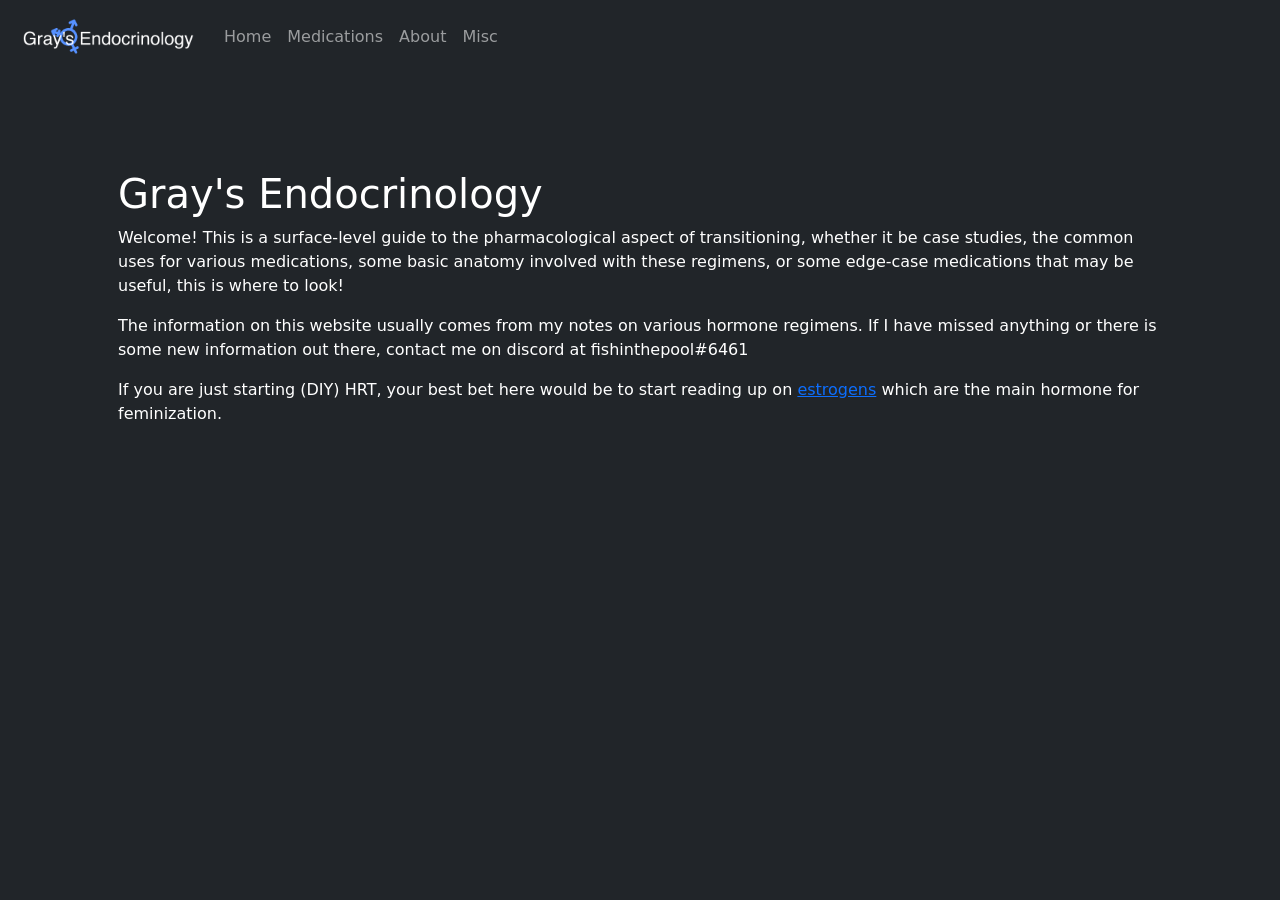
==== index.html @ 849a2ed6 "Consistent Header" ====
<html lang="en">
    <link href="https://cdn.jsdelivr.net/npm/bootstrap@5.2.1/dist/css/bootstrap.min.css" rel="stylesheet">
    <script src="https://cdn.jsdelivr.net/npm/bootstrap@5.2.1/dist/js/bootstrap.bundle.min.js"></script>
    <!--The hex code for the accent is #5691FF !-->
    <head>
        <title>Gray's Endocrinology</title>
        <meta charset="utf-8">
        <meta name="viewport" content="width=device-width, initial-scale=1">
        <script language="javascript" type="text/javascript" src="jquery-3.6.1.min.js"></script>
    </head>
  
    <body class="bg-dark">
        <div id="header"></div>
        <script language="javascript" type="text/javascript">
            $(document).ready(function() {
                $("#header").load("header.html");
            });
        </script>
        

        <div class="container p-5 my-5 text-white">
            <h1>Gray's Endocrinology</h1>
            <p>Welcome! This is a surface-level guide to the pharmacological aspect of transitioning, whether it be case studies, the common uses for various medications, some basic anatomy involved with these regimens, or some edge-case medications that may be useful, this is where to look!</p>
            <p>The information on this website usually comes from my notes on various hormone regimens. If I have missed anything or there is some new information out there, contact me on discord at fishinthepool#6461</p>
            <p>If you are just starting (DIY) HRT, your best bet here would be to start reading up on <a href="estrogen-basic.html">estrogens</a> which are the main hormone for feminization.</p>
                        
        </div>
       
    </body>


</html>
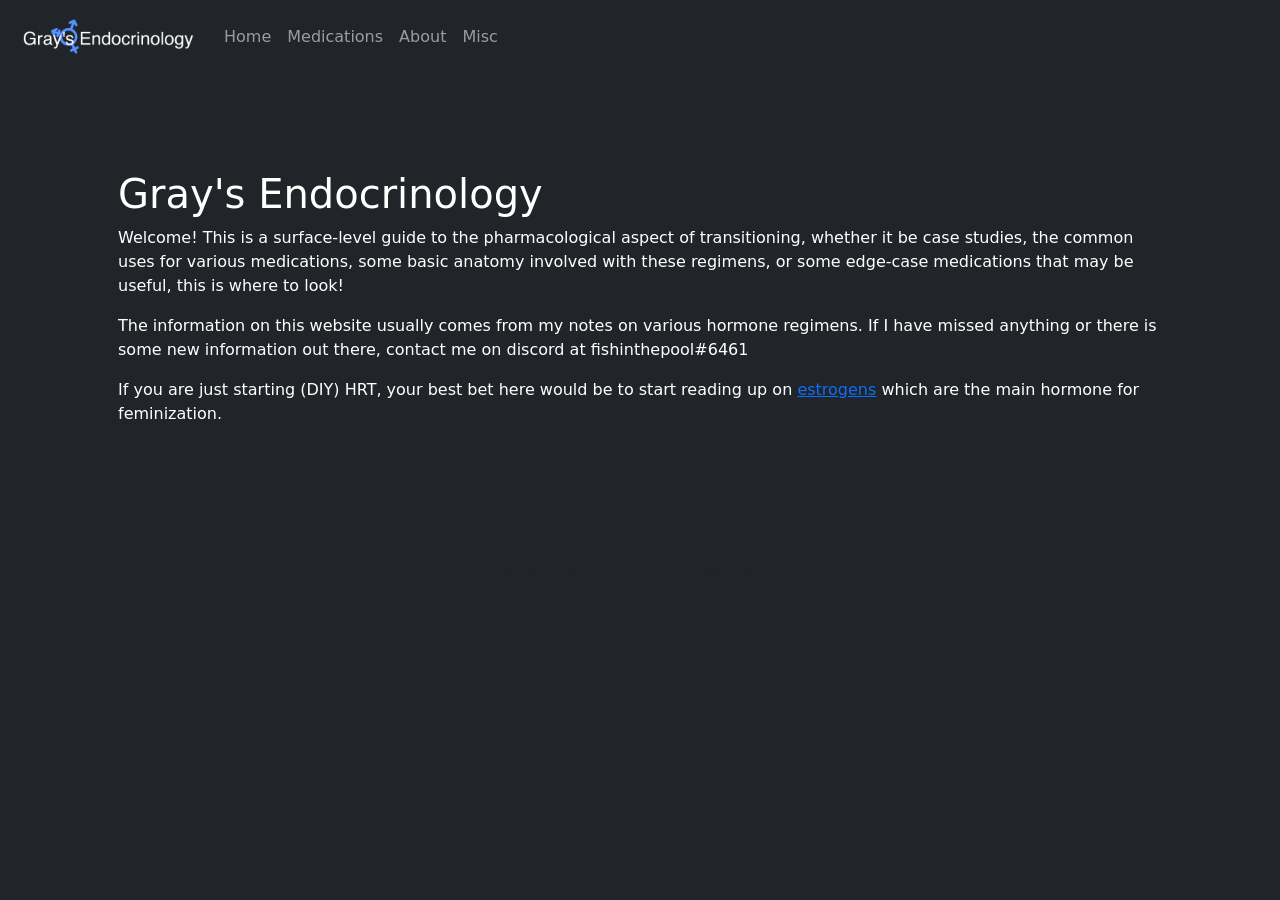
==== commit 294b4f82: "Fixes" ====
--- a/index.html
+++ b/index.html
@@ -6,14 +6,14 @@
         <title>Gray's Endocrinology</title>
         <meta charset="utf-8">
         <meta name="viewport" content="width=device-width, initial-scale=1">
-        <script language="javascript" type="text/javascript" src="jquery-3.6.1.min.js"></script>
+        <script language="javascript" type="text/javascript" src="scripts/jquery-3.6.1.min.js"></script>
     </head>
   
     <body class="bg-dark">
         <div id="header"></div>
         <script language="javascript" type="text/javascript">
             $(document).ready(function() {
-                $("#header").load("header.html");
+                $("#header").load("template/header.html");
             });
         </script>
         
@@ -25,7 +25,12 @@
             <p>If you are just starting (DIY) HRT, your best bet here would be to start reading up on <a href="estrogen-basic.html">estrogens</a> which are the main hormone for feminization.</p>
                         
         </div>
-       
+        <div id="footer"></div>
+        <script language="javascript" type="text/javascript">
+            $(document).ready(function() {
+                $("#footer").load("template/footer.html");
+            });
+        </script>
     </body>
 
 
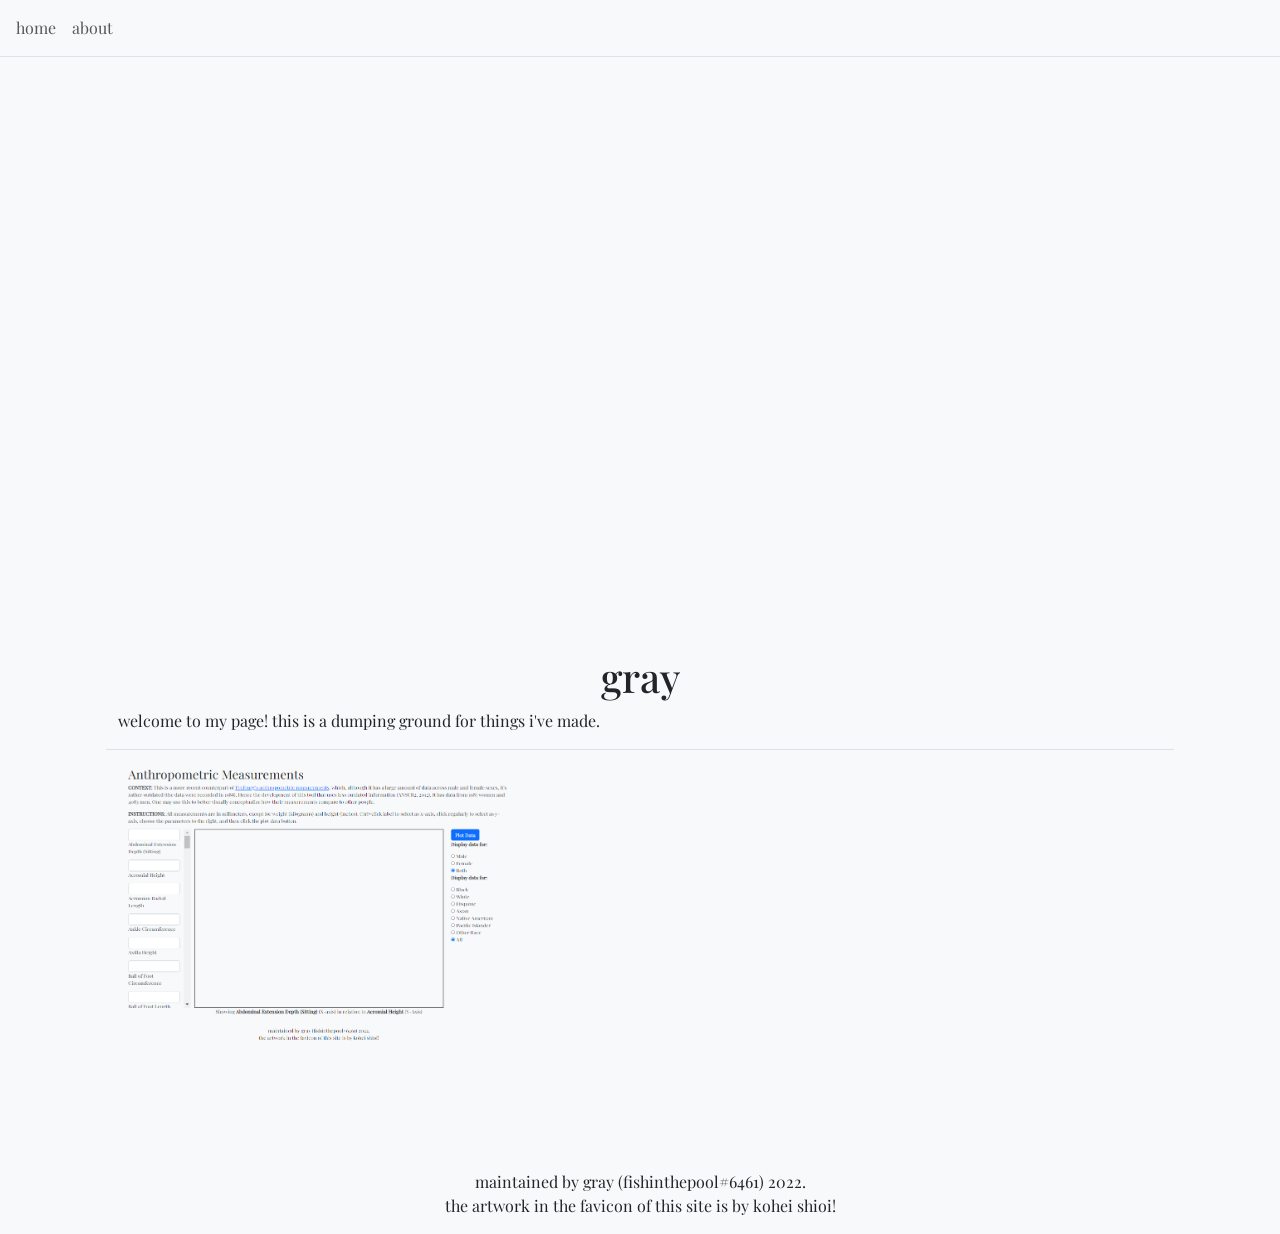
==== commit ab132013: "huge bro" ====
--- a/index.html
+++ b/index.html
@@ -3,27 +3,34 @@
     <script src="https://cdn.jsdelivr.net/npm/bootstrap@5.2.1/dist/js/bootstrap.bundle.min.js"></script>
     <!--The hex code for the accent is #5691FF !-->
     <head>
-        <title>Gray's Endocrinology</title>
+        <title>gray</title>
+        <link rel="icon" type="image/x-icon" href="favicon.ico">
         <meta charset="utf-8">
         <meta name="viewport" content="width=device-width, initial-scale=1">
         <script language="javascript" type="text/javascript" src="scripts/jquery-3.6.1.min.js"></script>
+        <link rel="preconnect" href="https://fonts.googleapis.com">
+        <link rel="preconnect" href="https://fonts.gstatic.com" crossorigin>
+        <link href="https://fonts.googleapis.com/css2?family=Playfair+Display&display=swap" rel="stylesheet">
+        <link rel="stylesheet" href="fonts.css">
     </head>
   
-    <body class="bg-dark">
+    <body class="bg-light">
         <div id="header"></div>
         <script language="javascript" type="text/javascript">
             $(document).ready(function() {
                 $("#header").load("template/header.html");
             });
         </script>
-        
+        <div class="fixed-bg"></div>
 
-        <div class="container p-5 my-5 text-white">
-            <h1>Gray's Endocrinology</h1>
-            <p>Welcome! This is a surface-level guide to the pharmacological aspect of transitioning, whether it be case studies, the common uses for various medications, some basic anatomy involved with these regimens, or some edge-case medications that may be useful, this is where to look!</p>
-            <p>The information on this website usually comes from my notes on various hormone regimens. If I have missed anything or there is some new information out there, contact me on discord at fishinthepool#6461</p>
-            <p>If you are just starting (DIY) HRT, your best bet here would be to start reading up on <a href="estrogen-basic.html">estrogens</a> which are the main hormone for feminization.</p>
-                        
+        <div class="container pfd p-5 my-5">
+            <h1 class="text-center">gray</h1>
+            <p class="text-left">welcome to my page! this is a dumping ground for things i've made.</p>
+            <div class="row border-top">
+                <div class="col-sm">
+                    <a href="ansur.html"><img width="400" height="300" src="anthrom.png"></a>
+                </div>
+            </div>
         </div>
         <div id="footer"></div>
         <script language="javascript" type="text/javascript">
--- a/fonts.css
+++ b/fonts.css
@@ -0,0 +1,12 @@
+.pfd{
+    font-family: 'Playfair Display', serif;
+}
+
+.fixed-bg{
+    background-image: url("collage.png");
+    min-height: 500px;
+    background-attachment: fixed;
+    background-position: center;
+    background-repeat: no-repeat;
+    background-size: cover;
+}
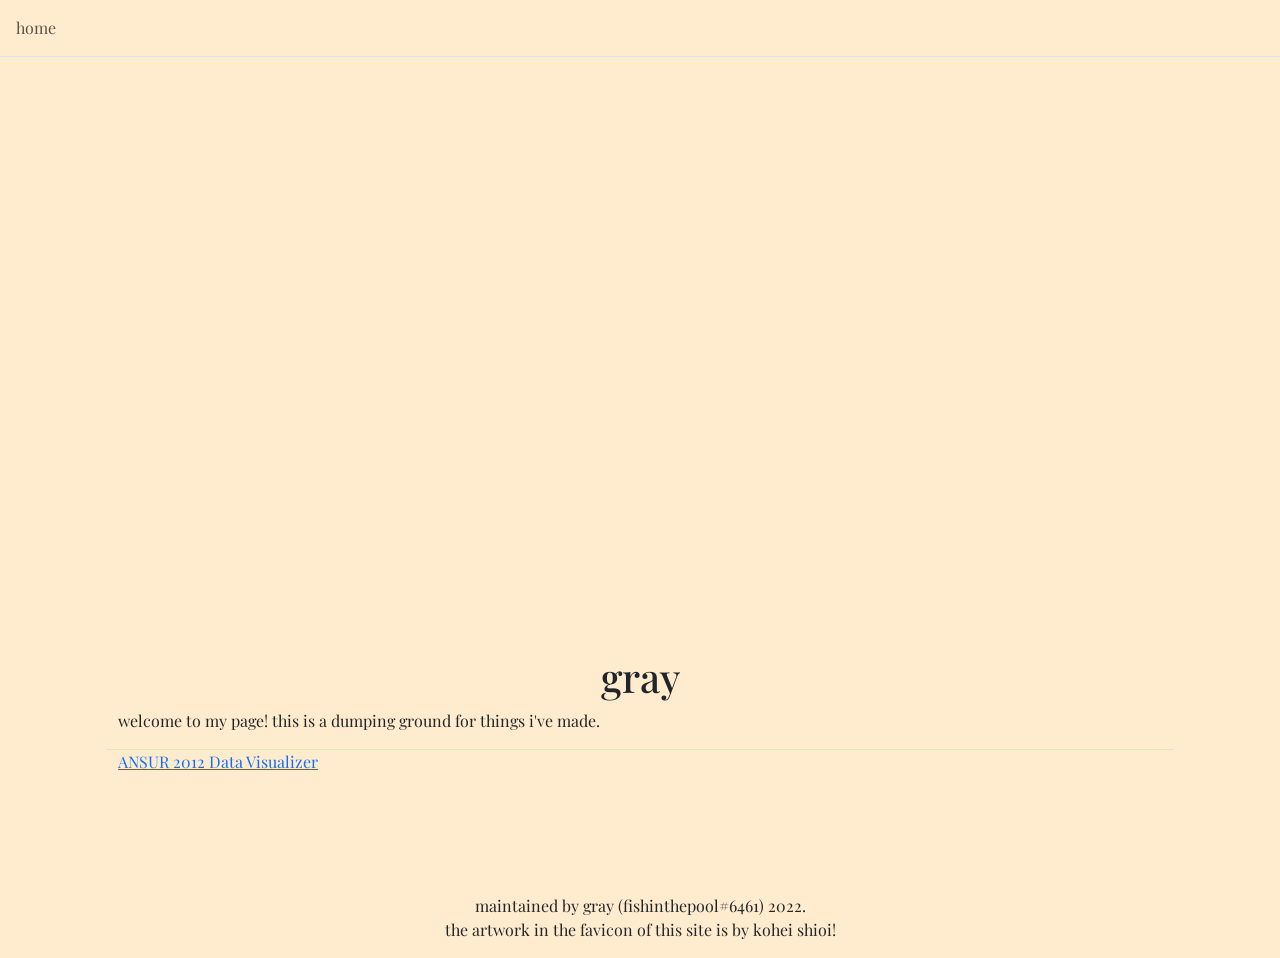
==== commit 2a6ce2f2: "jj" ====
--- a/index.html
+++ b/index.html
@@ -4,7 +4,7 @@
     <!--The hex code for the accent is #5691FF !-->
     <head>
         <title>gray</title>
-        <link rel="icon" type="image/x-icon" href="favicon.ico">
+        <link rel="shortcut icon"type="image/png" href="favicon.png">
         <meta charset="utf-8">
         <meta name="viewport" content="width=device-width, initial-scale=1">
         <script language="javascript" type="text/javascript" src="scripts/jquery-3.6.1.min.js"></script>
@@ -14,7 +14,7 @@
         <link rel="stylesheet" href="fonts.css">
     </head>
   
-    <body class="bg-light">
+    <body class="main-bg">
         <div id="header"></div>
         <script language="javascript" type="text/javascript">
             $(document).ready(function() {
@@ -28,7 +28,7 @@
             <p class="text-left">welcome to my page! this is a dumping ground for things i've made.</p>
             <div class="row border-top">
                 <div class="col-sm">
-                    <a href="ansur.html"><img width="400" height="300" src="anthrom.png"></a>
+                    <a href="ansur.html">ANSUR 2012 Data Visualizer</a>
                 </div>
             </div>
         </div>
--- a/fonts.css
+++ b/fonts.css
@@ -9,4 +9,8 @@
     background-position: center;
     background-repeat: no-repeat;
     background-size: cover;
+}
+
+.main-bg{
+    background-color: blanchedalmond;
 }
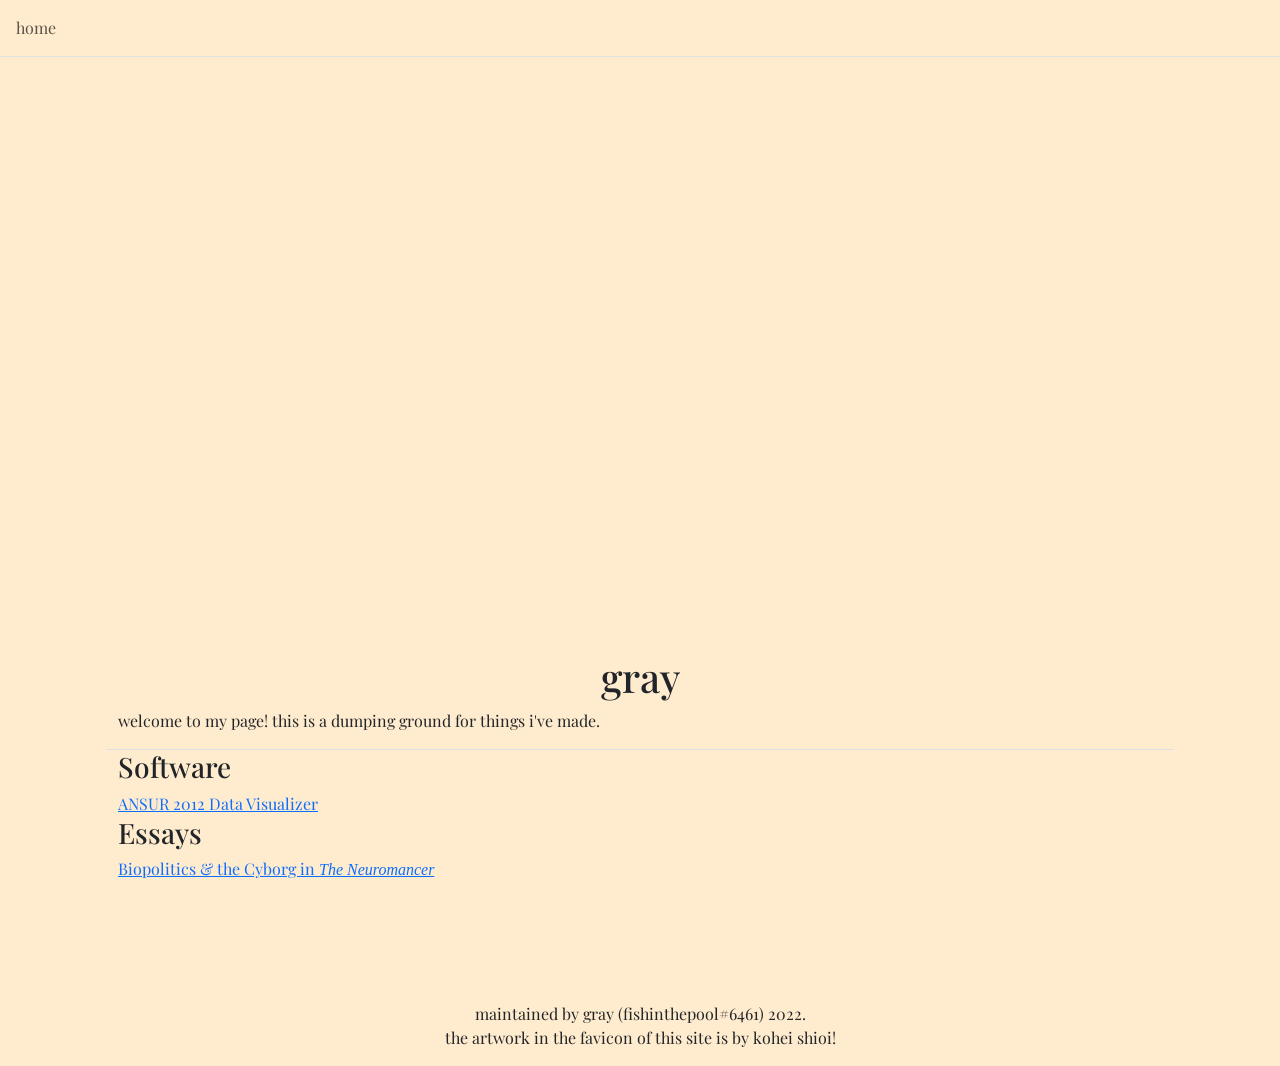
==== commit efedf8fe: "h" ====
--- a/index.html
+++ b/index.html
@@ -17,9 +17,7 @@
     <body class="main-bg">
         <div id="header"></div>
         <script language="javascript" type="text/javascript">
-            $(document).ready(function() {
-                $("#header").load("template/header.html");
-            });
+            
         </script>
         <div class="fixed-bg"></div>
 
@@ -28,17 +26,21 @@
             <p class="text-left">welcome to my page! this is a dumping ground for things i've made.</p>
             <div class="row border-top">
                 <div class="col-sm">
+                    <h3>Software</h3>
                     <a href="ansur.html">ANSUR 2012 Data Visualizer</a>
+                    <h3>Essays</h3>
+                    <a href="bcn.pdf">Biopolitics & the Cyborg in <i>The Neuromancer</i></a>
                 </div>
             </div>
         </div>
         <div id="footer"></div>
-        <script language="javascript" type="text/javascript">
-            $(document).ready(function() {
-                $("#footer").load("template/footer.html");
-            });
-        </script>
+        
     </body>
-
+    <script language="javascript" type="text/javascript">
+        $(document).ready(function() {
+            $("#footer").load("template/footer.html");
+            $("#header").load("template/header.html");
+        });
+    </script>
 
 </html>
--- a/fonts.css
+++ b/fonts.css
@@ -13,4 +13,9 @@
 
 .main-bg{
     background-color: blanchedalmond;
+}
+
+div.hidden
+{
+   display: none
 }
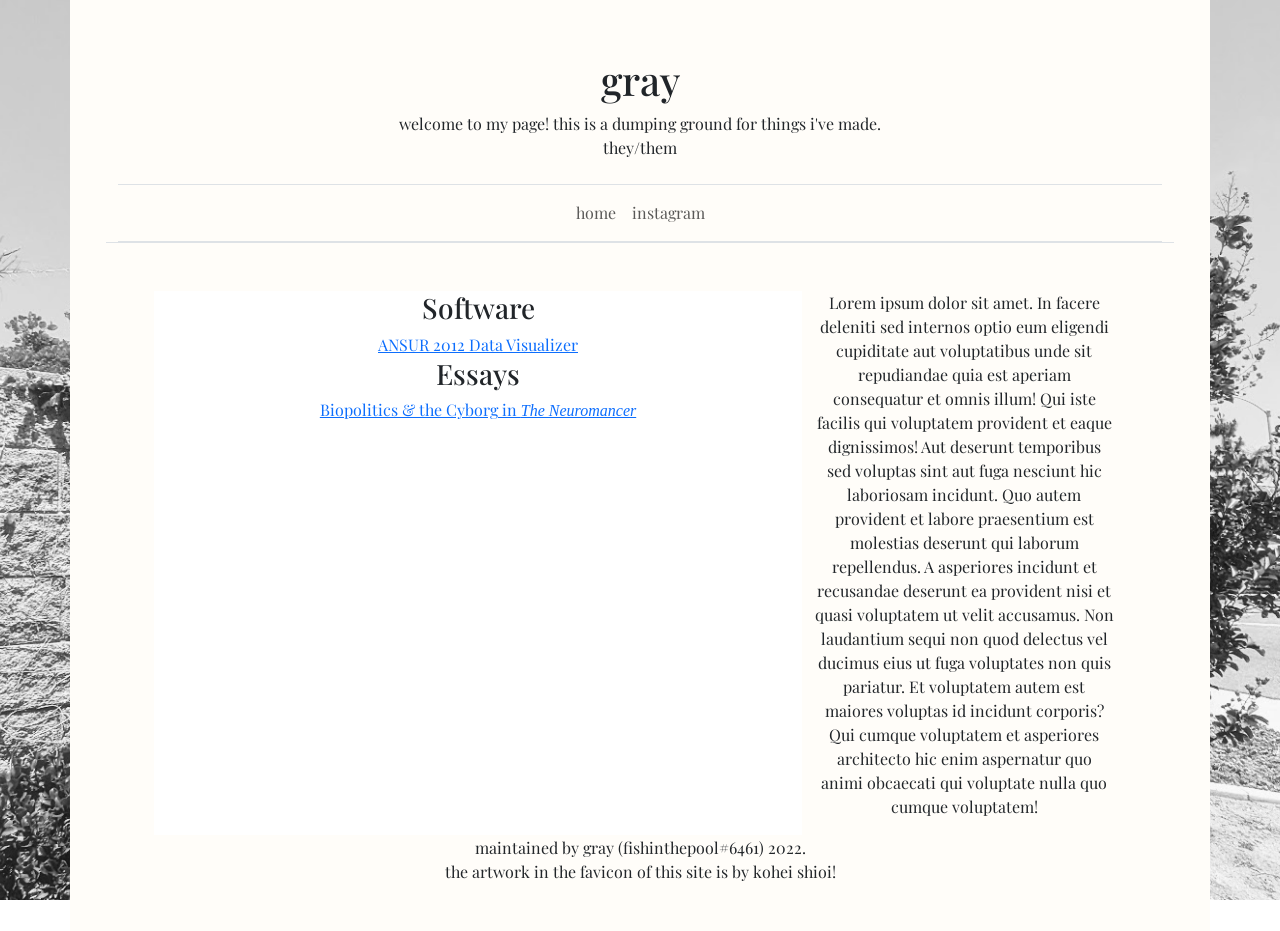
==== commit 16692f39: "big!!" ====
--- a/index.html
+++ b/index.html
@@ -14,27 +14,31 @@
         <link rel="stylesheet" href="fonts.css">
     </head>
   
-    <body class="main-bg">
-        <div id="header"></div>
-        <script language="javascript" type="text/javascript">
+    <body class="fixed-bg">
+        <div class="container main-bg text-center pfd p-5">
+            <div class="p-2">
+                <h1 class="text-center">gray</h1>
+                <p class="text-left">welcome to my page! this is a dumping ground for things i've made.<br>they/them</p>
+            </div>
             
-        </script>
-        <div class="fixed-bg"></div>
-
-        <div class="container pfd p-5 my-5">
-            <h1 class="text-center">gray</h1>
-            <p class="text-left">welcome to my page! this is a dumping ground for things i've made.</p>
-            <div class="row border-top">
-                <div class="col-sm">
+            <div id="header" class="border-top border-bottom"></div>
+            <div class="row border-top p-5">
+                <div class="col post-color">
                     <h3>Software</h3>
                     <a href="ansur.html">ANSUR 2012 Data Visualizer</a>
-                    <h3>Essays</h3>
+                    <h3 class="">Essays</h3>
                     <a href="bcn.pdf">Biopolitics & the Cyborg in <i>The Neuromancer</i></a>
+                </div>
+                <div class="col-4">
+                    <p>Lorem ipsum dolor sit amet. In facere deleniti sed internos optio eum eligendi cupiditate aut voluptatibus unde sit repudiandae quia est aperiam consequatur et omnis illum! Qui iste facilis qui voluptatem provident et eaque dignissimos! Aut deserunt temporibus sed voluptas sint aut fuga nesciunt hic laboriosam incidunt. Quo autem provident et labore praesentium est molestias deserunt qui laborum repellendus.
+
+                        A asperiores incidunt et recusandae deserunt ea provident nisi et quasi voluptatem ut velit accusamus. Non laudantium sequi non quod delectus vel ducimus eius ut fuga voluptates non quis pariatur.
+                        
+                        Et voluptatem autem est maiores voluptas id incidunt corporis? Qui cumque voluptatem et asperiores architecto hic enim aspernatur quo animi obcaecati qui voluptate nulla quo cumque voluptatem!</p>
                 </div>
             </div>
         </div>
-        <div id="footer"></div>
-        
+        <div id="footer" class="fixed-bottom"></div>
     </body>
     <script language="javascript" type="text/javascript">
         $(document).ready(function() {
--- a/fonts.css
+++ b/fonts.css
@@ -3,8 +3,8 @@
 }
 
 .fixed-bg{
-    background-image: url("collage.png");
-    min-height: 500px;
+    background-image: url("background.jpg");
+    min-height: 300px;
     background-attachment: fixed;
     background-position: center;
     background-repeat: no-repeat;
@@ -12,7 +12,15 @@
 }
 
 .main-bg{
-    background-color: blanchedalmond;
+    background-color: rgb(255, 253, 249);
+}
+
+.header-color {
+    background-color: darkseagreen;
+}
+
+.post-color {
+    background-color: white;
 }
 
 div.hidden
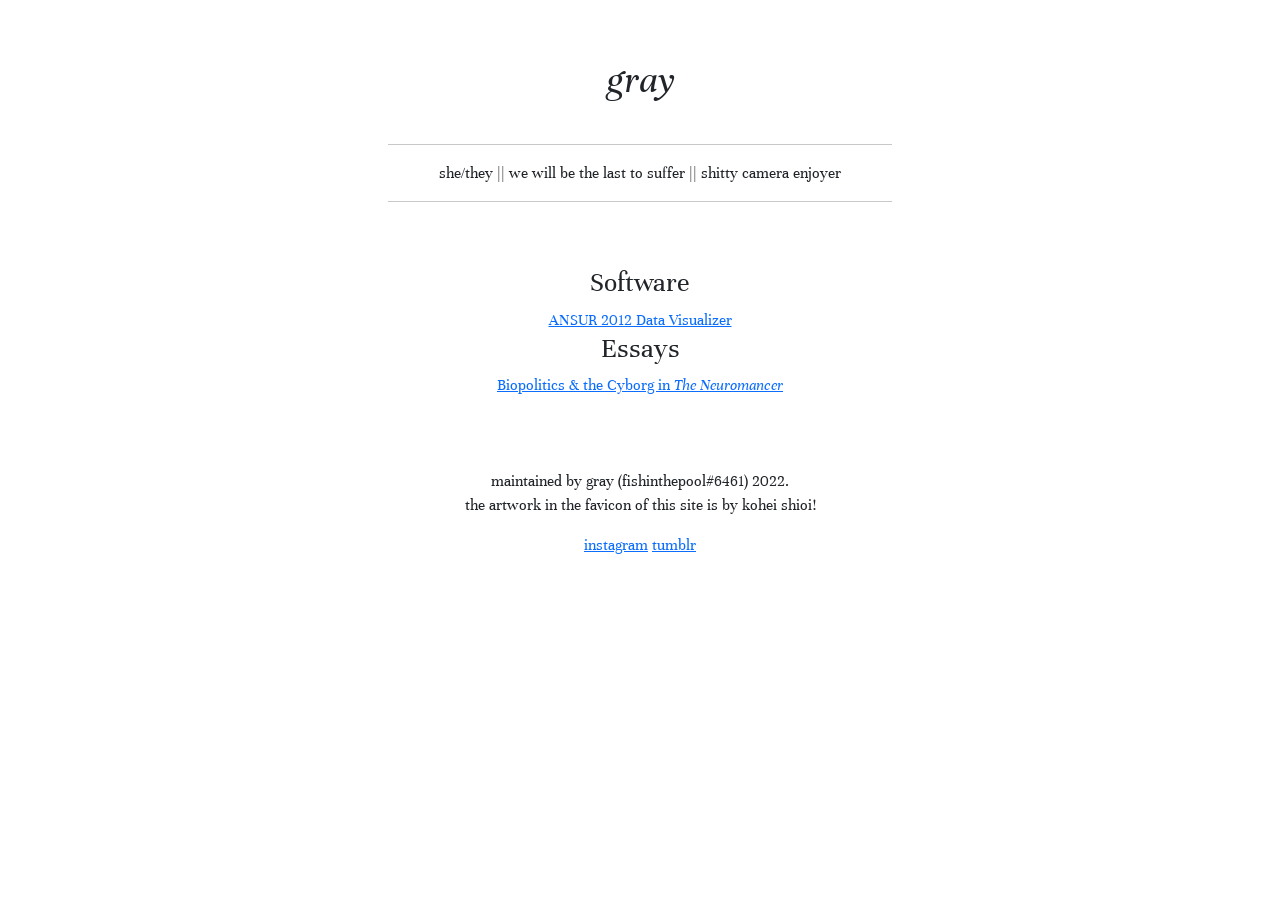
==== commit 73ec9fb4: "fff" ====
--- a/index.html
+++ b/index.html
@@ -10,40 +10,41 @@
         <script language="javascript" type="text/javascript" src="scripts/jquery-3.6.1.min.js"></script>
         <link rel="preconnect" href="https://fonts.googleapis.com">
         <link rel="preconnect" href="https://fonts.gstatic.com" crossorigin>
-        <link href="https://fonts.googleapis.com/css2?family=Playfair+Display&display=swap" rel="stylesheet">
+        <link href="https://fonts.googleapis.com/css2?family=Unna&display=swap" rel="stylesheet">
         <link rel="stylesheet" href="fonts.css">
     </head>
   
-    <body class="fixed-bg">
+    <body class="">
         <div class="container main-bg text-center pfd p-5">
             <div class="p-2">
-                <h1 class="text-center">gray</h1>
-                <p class="text-left">welcome to my page! this is a dumping ground for things i've made.<br>they/them</p>
+                <h1 class="text-center"><i>gray</i></h1>
+                <p class="text-left"></p>
             </div>
-            
-            <div id="header" class="border-top border-bottom"></div>
-            <div class="row border-top p-5">
+            <hr>
+            she/they || we will be the last to suffer || shitty camera enjoyer
+            <hr>
+            <div class="row p-5">
                 <div class="col post-color">
-                    <h3>Software</h3>
-                    <a href="ansur.html">ANSUR 2012 Data Visualizer</a>
-                    <h3 class="">Essays</h3>
-                    <a href="bcn.pdf">Biopolitics & the Cyborg in <i>The Neuromancer</i></a>
-                </div>
-                <div class="col-4">
-                    <p>Lorem ipsum dolor sit amet. In facere deleniti sed internos optio eum eligendi cupiditate aut voluptatibus unde sit repudiandae quia est aperiam consequatur et omnis illum! Qui iste facilis qui voluptatem provident et eaque dignissimos! Aut deserunt temporibus sed voluptas sint aut fuga nesciunt hic laboriosam incidunt. Quo autem provident et labore praesentium est molestias deserunt qui laborum repellendus.
-
-                        A asperiores incidunt et recusandae deserunt ea provident nisi et quasi voluptatem ut velit accusamus. Non laudantium sequi non quod delectus vel ducimus eius ut fuga voluptates non quis pariatur.
-                        
-                        Et voluptatem autem est maiores voluptas id incidunt corporis? Qui cumque voluptatem et asperiores architecto hic enim aspernatur quo animi obcaecati qui voluptate nulla quo cumque voluptatem!</p>
+                    <div class="col">
+                        <h3>Software</h3>
+                        <a href="ansur.html">ANSUR 2012 Data Visualizer</a>
+                    </div>
+                    <div class="col">
+                        <h3 class="">Essays</h3>
+                        <a href="bcn.pdf">Biopolitics & the Cyborg in <i>The Neuromancer</i></a>
+                    </div>
+                    
+                    
                 </div>
             </div>
+            <div id="footer" class=""></div>
         </div>
-        <div id="footer" class="fixed-bottom"></div>
+        
     </body>
     <script language="javascript" type="text/javascript">
         $(document).ready(function() {
             $("#footer").load("template/footer.html");
-            $("#header").load("template/header.html");
+            //$("#header").load("template/header.html");
         });
     </script>
 
--- a/fonts.css
+++ b/fonts.css
@@ -1,18 +1,23 @@
 .pfd{
-    font-family: 'Playfair Display', serif;
+    font-family: 'Unna', serif;
 }
 
 .fixed-bg{
     background-image: url("background.jpg");
     min-height: 300px;
     background-attachment: fixed;
-    background-position: center;
+    background-position: left;
     background-repeat: no-repeat;
     background-size: cover;
 }
 
 .main-bg{
-    background-color: rgb(255, 253, 249);
+    background-color: rgb(255, 255, 255);
+    width: 600px;
+}
+
+.ansur-bg{
+    background-color: white;
 }
 
 .header-color {
